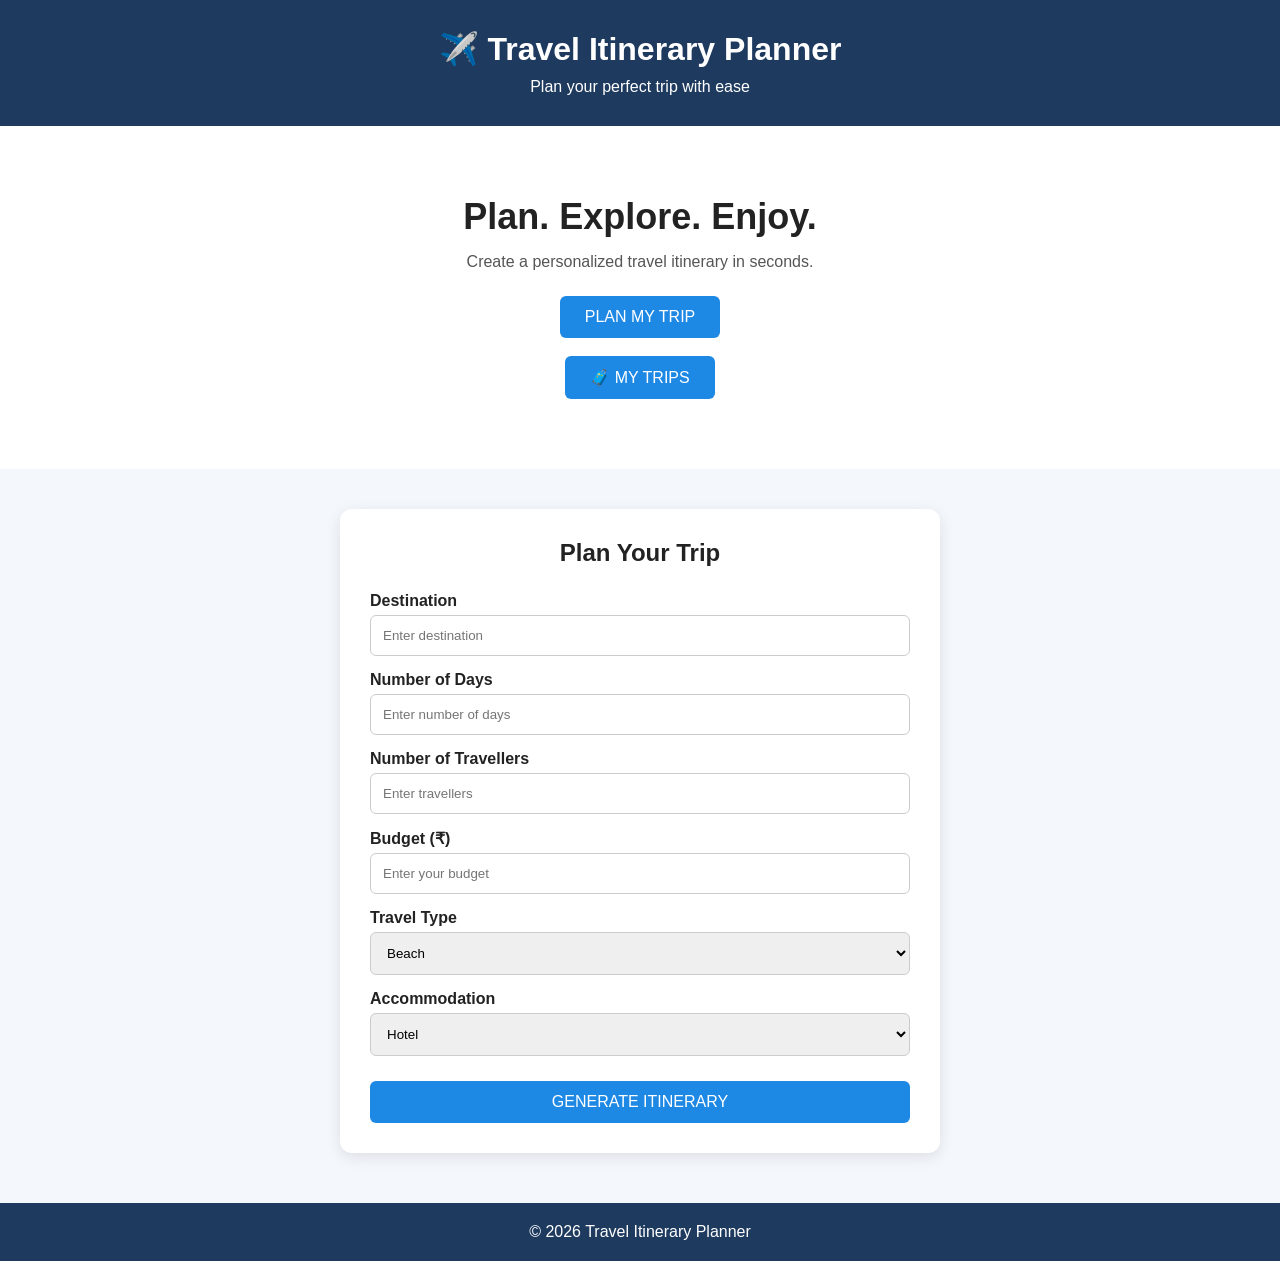
==== index.html @ c6c559fd "Add files via upload" ====
<!DOCTYPE html>
<html lang="en">
<head>
    <meta charset="UTF-8">
    <meta name="viewport" content="width=device-width, initial-scale=1.0">
    <title>Travel Itinerary Planner</title>
    <link rel="stylesheet" href="style.css">
</head>

<body>

    <header>
        <h1>✈️ Travel Itinerary Planner</h1>
        <p>Plan your perfect trip with ease</p>
    </header>

    <main>

        <section class="hero">
            <h2>Plan. Explore. Enjoy.</h2>
            <p>Create a personalized travel itinerary in seconds.</p>

            <button onclick="showPlanner()">
                PLAN MY TRIP
            </button>
<br><br>

<button onclick="window.location.href='mytrips.html'">
    🧳 MY TRIPS
</button>
        </section>

        <section id="planner" class="planner">

            <h2>Plan Your Trip</h2>

            <label>Destination</label>
            <input type="text" id="destination"
                   placeholder="Enter destination">

            <label>Number of Days</label>
            <input type="number" id="days"
                   placeholder="Enter number of days">

            <label>Number of Travellers</label>
            <input type="number" id="travellers"
                   placeholder="Enter travellers">

            <label>Budget (₹)</label>
            <input type="number" id="budget"
                   placeholder="Enter your budget">

            <label>Travel Type</label>
            <select id="travelType">
                <option>Beach</option>
                <option>Adventure</option>
                <option>Historical</option>
                <option>Nature</option>
                <option>Religious</option>
                <option>City Tour</option>
            </select>

            <label>Accommodation</label>
            <select id="accommodation">
                <option>Hotel</option>
                <option>Hostel</option>
                <option>Resort</option>
                <option>Budget Stay</option>
            </select>

            <button onclick="generateItinerary()">
                GENERATE ITINERARY
            </button>

        </section>

        <section id="result" class="result">

            <h2>Your Itinerary</h2>

            <div id="itineraryOutput"></div>

            <button onclick="saveTrip()">
                💾 SAVE TRIP
            </button>

        </section>

    </main>

    <footer>
        <p>© 2026 Travel Itinerary Planner</p>
    </footer>

    <script src="script.js"></script>

</body>
</html>
---- style.css ----
* {
    box-sizing: border-box;
    margin: 0;
    padding: 0;
    font-family: Arial, sans-serif;
}

body {
    background: #f4f7fb;
    color: #222;
}

header {
    background: #1e3a5f;
    color: white;
    text-align: center;
    padding: 30px;
}

header h1 {
    font-size: 32px;
    margin-bottom: 10px;
}

.hero {
    text-align: center;
    padding: 70px 20px;
    background: white;
}

.hero h2 {
    font-size: 36px;
    margin-bottom: 15px;
}

.hero p {
    margin-bottom: 25px;
    color: #555;
}

button {
    background: #1e88e5;
    color: white;
    border: none;
    padding: 12px 25px;
    border-radius: 6px;
    cursor: pointer;
    font-size: 16px;
}

button:hover {
    background: #1565c0;
}

.planner,
.result {
    width: 90%;
    max-width: 600px;
    margin: 40px auto;
    background: white;
    padding: 30px;
    border-radius: 12px;
    box-shadow: 0 4px 15px rgba(0,0,0,0.1);
}

.planner h2,
.result h2 {
    text-align: center;
    margin-bottom: 25px;
}

.planner label {
    display: block;
    margin-top: 15px;
    margin-bottom: 5px;
    font-weight: bold;
}

.planner input,
.planner select {
    width: 100%;
    padding: 12px;
    border: 1px solid #ccc;
    border-radius: 6px;
}

.planner button {
    margin-top: 25px;
    width: 100%;
}

.result {
    display: none;
}

#itineraryOutput {
    line-height: 1.7;
    margin-bottom: 20px;
}

footer {
    text-align: center;
    background: #1e3a5f;
    color: white;
    padding: 20px;
    margin-top: 50px;
}
.trip-card {
    background: #f8fbff;
    border: 1px solid #d9e8f5;
    border-radius: 12px;
    padding: 20px;
    margin: 15px 0;
    box-shadow: 0 3px 10px rgba(0, 0, 0, 0.08);
}

.trip-card h3 {
    color: #1e3a5f;
    margin-bottom: 15px;
}

.trip-card p {
    margin: 8px 0;
}

.trip-card button {
    background: #e53935;
    margin-top: 12px;
}

.trip-card button:hover {
    background: #c62828;
}

#savedTrips {
    width: 100%;
}
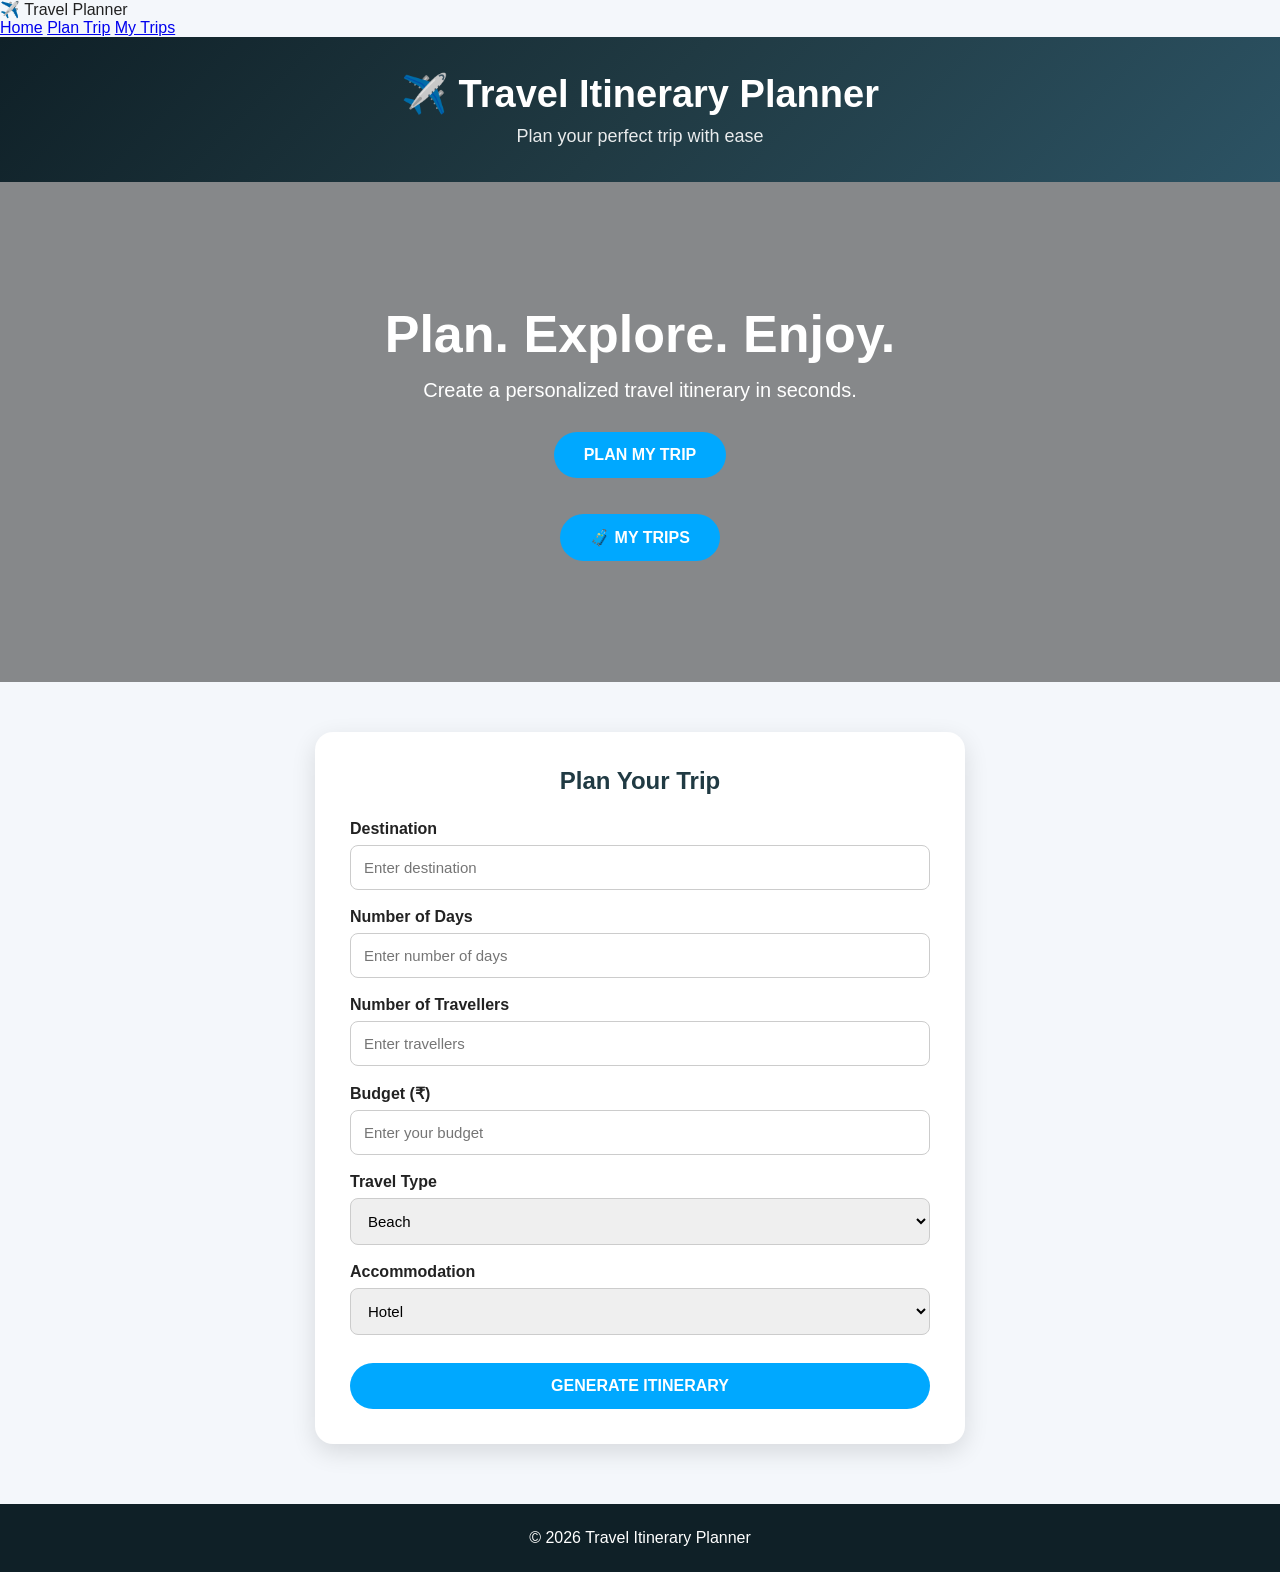
==== commit c865b899: "Update index.html" ====
--- a/index.html
+++ b/index.html
@@ -8,6 +8,15 @@
 </head>
 
 <body>
+    <nav class="navbar">
+    <div class="logo">✈️ Travel Planner</div>
+
+    <div class="nav-links">
+        <a href="index.html">Home</a>
+        <a href="#planner">Plan Trip</a>
+        <a href="mytrips.html">My Trips</a>
+    </div>
+</nav>
 
     <header>
         <h1>✈️ Travel Itinerary Planner</h1>
@@ -95,4 +104,4 @@
     <script src="script.js"></script>
 
 </body>
-</html>+</html>
--- a/style.css
+++ b/style.css
@@ -10,112 +10,152 @@
     color: #222;
 }
 
+/* HEADER */
 header {
-    background: #1e3a5f;
-    color: white;
-    text-align: center;
-    padding: 30px;
+    background: linear-gradient(135deg, #0f2027, #203a43, #2c5364);
+    color: white;
+    text-align: center;
+    padding: 35px 20px;
 }
 
 header h1 {
-    font-size: 32px;
+    font-size: 38px;
     margin-bottom: 10px;
 }
 
+header p {
+    font-size: 18px;
+    opacity: 0.9;
+}
+
+/* HERO SECTION */
 .hero {
-    text-align: center;
-    padding: 70px 20px;
-    background: white;
+    min-height: 500px;
+    display: flex;
+    flex-direction: column;
+    justify-content: center;
+    align-items: center;
+    text-align: center;
+
+    background:
+        linear-gradient(rgba(0,0,0,0.45), rgba(0,0,0,0.45)),
+        url("https://images.unsplash.com/photo-1500530855697-b586d89ba3ee?auto=format&fit=crop&w=1600&q=80");
+
+    background-size: cover;
+    background-position: center;
+    color: white;
+    padding: 60px 20px;
 }
 
 .hero h2 {
-    font-size: 36px;
+    font-size: 52px;
     margin-bottom: 15px;
 }
 
 .hero p {
-    margin-bottom: 25px;
-    color: #555;
-}
-
+    font-size: 20px;
+    margin-bottom: 30px;
+}
+
+/* BUTTONS */
 button {
-    background: #1e88e5;
+    background: #00a8ff;
     color: white;
     border: none;
-    padding: 12px 25px;
-    border-radius: 6px;
+    padding: 14px 30px;
+    border-radius: 30px;
     cursor: pointer;
     font-size: 16px;
+    font-weight: bold;
+    transition: 0.3s;
 }
 
 button:hover {
-    background: #1565c0;
-}
-
+    background: #0077b6;
+    transform: translateY(-2px);
+}
+
+/* PLANNER + RESULT */
 .planner,
 .result {
     width: 90%;
-    max-width: 600px;
-    margin: 40px auto;
+    max-width: 650px;
+    margin: 50px auto;
     background: white;
-    padding: 30px;
-    border-radius: 12px;
-    box-shadow: 0 4px 15px rgba(0,0,0,0.1);
+    padding: 35px;
+    border-radius: 18px;
+    box-shadow: 0 8px 25px rgba(0,0,0,0.12);
 }
 
 .planner h2,
 .result h2 {
     text-align: center;
     margin-bottom: 25px;
-}
-
+    color: #203a43;
+}
+
+/* FORM */
 .planner label {
     display: block;
-    margin-top: 15px;
-    margin-bottom: 5px;
+    margin-top: 18px;
+    margin-bottom: 7px;
     font-weight: bold;
 }
 
 .planner input,
 .planner select {
     width: 100%;
-    padding: 12px;
+    padding: 13px;
     border: 1px solid #ccc;
-    border-radius: 6px;
+    border-radius: 8px;
+    font-size: 15px;
+}
+
+.planner input:focus,
+.planner select:focus {
+    outline: none;
+    border-color: #00a8ff;
+    box-shadow: 0 0 5px rgba(0,168,255,0.3);
 }
 
 .planner button {
-    margin-top: 25px;
+    margin-top: 28px;
     width: 100%;
 }
 
+/* RESULT */
 .result {
     display: none;
 }
 
 #itineraryOutput {
-    line-height: 1.7;
+    line-height: 1.8;
     margin-bottom: 20px;
 }
 
-footer {
-    text-align: center;
-    background: #1e3a5f;
-    color: white;
-    padding: 20px;
-    margin-top: 50px;
-}
+#itineraryOutput h3 {
+    color: #203a43;
+    margin: 15px 0;
+}
+
+#itineraryOutput hr {
+    margin: 20px 0;
+    border: none;
+    border-top: 1px solid #ddd;
+}
+
+/* SAVED TRIP CARDS */
 .trip-card {
     background: #f8fbff;
     border: 1px solid #d9e8f5;
-    border-radius: 12px;
-    padding: 20px;
-    margin: 15px 0;
-    box-shadow: 0 3px 10px rgba(0, 0, 0, 0.08);
+    border-radius: 15px;
+    padding: 22px;
+    margin: 18px 0;
+    box-shadow: 0 5px 15px rgba(0,0,0,0.08);
 }
 
 .trip-card h3 {
-    color: #1e3a5f;
+    color: #203a43;
     margin-bottom: 15px;
 }
 
@@ -134,4 +174,35 @@
 
 #savedTrips {
     width: 100%;
-}+}
+
+/* FOOTER */
+footer {
+    text-align: center;
+    background: #0f2027;
+    color: white;
+    padding: 25px;
+    margin-top: 60px;
+}
+
+/* MOBILE */
+@media (max-width: 600px) {
+
+    header h1 {
+        font-size: 28px;
+    }
+
+    .hero h2 {
+        font-size: 36px;
+    }
+
+    .hero p {
+        font-size: 17px;
+    }
+
+    .planner,
+    .result {
+        width: 94%;
+        padding: 25px;
+    }
+}
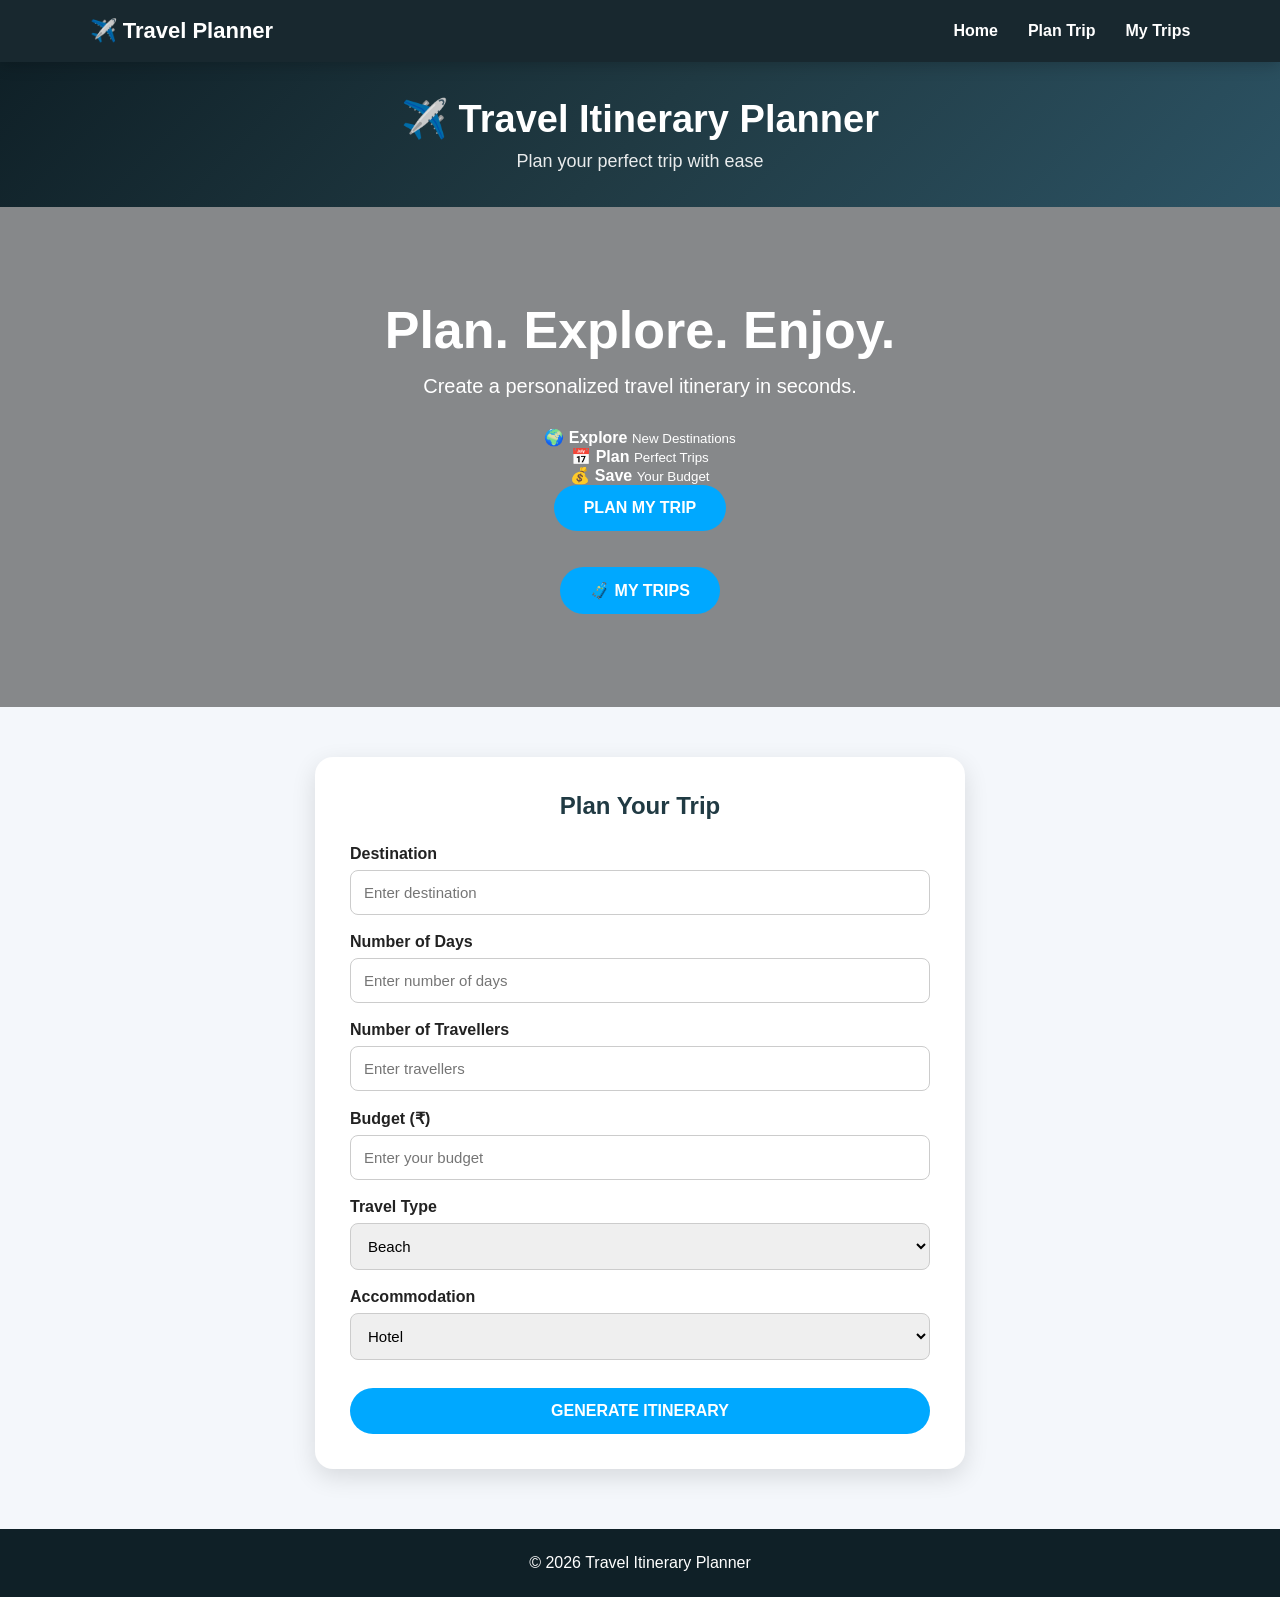
==== commit 03eb40a6: "Update index.html" ====
--- a/index.html
+++ b/index.html
@@ -28,6 +28,25 @@
         <section class="hero">
             <h2>Plan. Explore. Enjoy.</h2>
             <p>Create a personalized travel itinerary in seconds.</p>
+            <div class="hero-stats">
+    <div>
+        <span>🌍</span>
+        <strong>Explore</strong>
+        <small>New Destinations</small>
+    </div>
+
+    <div>
+        <span>📅</span>
+        <strong>Plan</strong>
+        <small>Perfect Trips</small>
+    </div>
+
+    <div>
+        <span>💰</span>
+        <strong>Save</strong>
+        <small>Your Budget</small>
+    </div>
+</div>
 
             <button onclick="showPlanner()">
                 PLAN MY TRIP
--- a/style.css
+++ b/style.css
@@ -1,3 +1,42 @@
+.navbar {
+    position: sticky;
+    top: 0;
+    z-index: 1000;
+
+    display: flex;
+    justify-content: space-between;
+    align-items: center;
+
+    padding: 18px 7%;
+
+    background: rgba(15, 32, 39, 0.96);
+    backdrop-filter: blur(10px);
+
+    box-shadow: 0 3px 15px rgba(0, 0, 0, 0.2);
+}
+
+.logo {
+    color: white;
+    font-size: 22px;
+    font-weight: bold;
+}
+
+.nav-links {
+    display: flex;
+    gap: 30px;
+}
+
+.nav-links a {
+    color: white;
+    text-decoration: none;
+    font-size: 16px;
+    font-weight: bold;
+    transition: 0.3s;
+}
+
+.nav-links a:hover {
+    color: #00a8ff;
+}
 * {
     box-sizing: border-box;
     margin: 0;
@@ -206,3 +245,19 @@
         padding: 25px;
     }
 }
+@media (max-width: 600px) {
+
+    .navbar {
+        flex-direction: column;
+        gap: 15px;
+        padding: 15px;
+    }
+
+    .nav-links {
+        gap: 18px;
+    }
+
+    .nav-links a {
+        font-size: 14px;
+    }
+}
